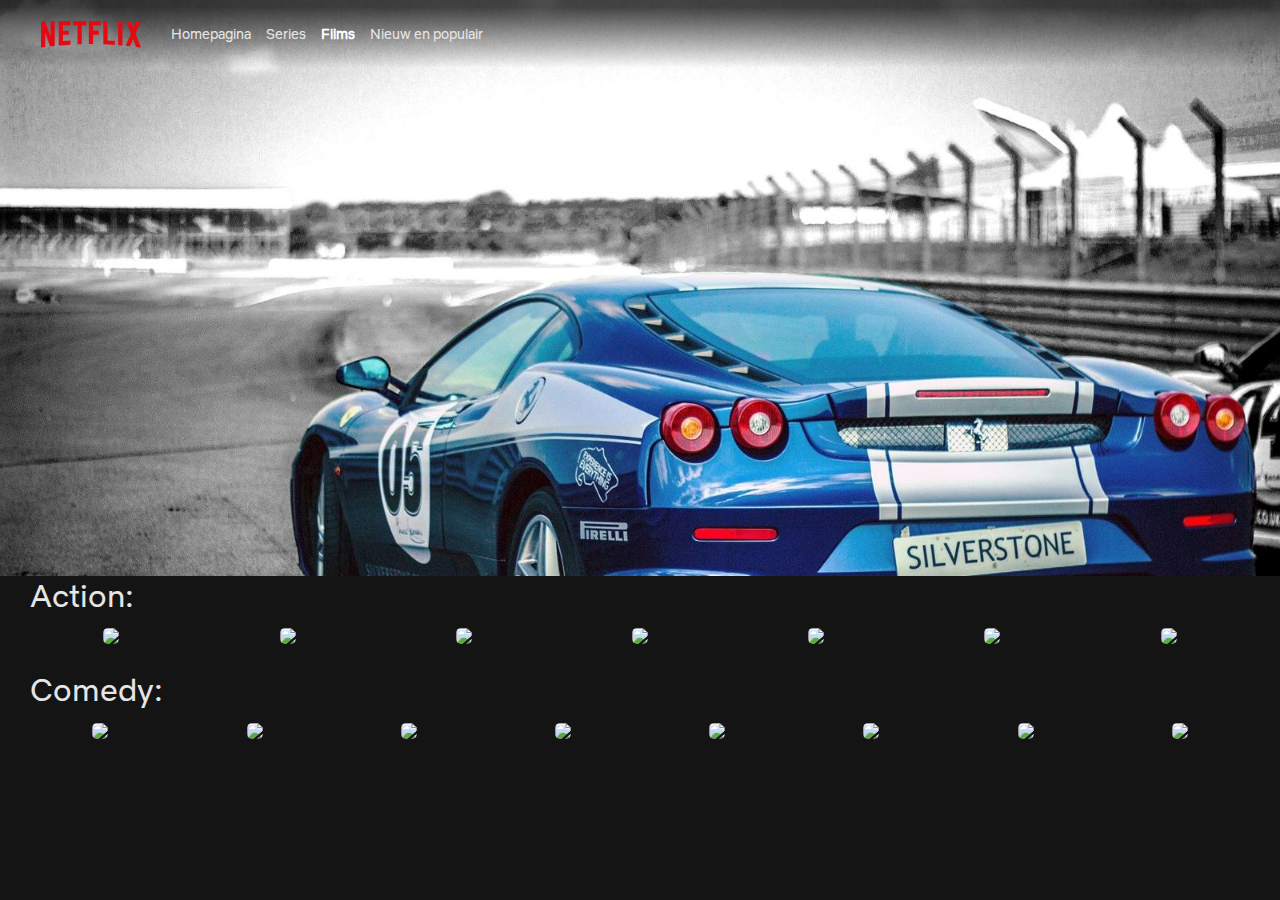
==== Films/index.html @ 666a73a2 "finished 60% the film page" ====
<!DOCTYPE html>
<html lang="en">

<head>
  <meta charset="UTF-8">
  <meta name="viewport" content="width=device-width, initial-scale=1.0">
  <title>Nepflix(jorannap.nl)</title>
  <link rel="stylesheet" href="../css/style.css">
  <link href="https://cdn.jsdelivr.net/npm/bootstrap@5.3.3/dist/css/bootstrap.min.css" rel="stylesheet"
    integrity="sha384-QWTKZyjpPEjISv5WaRU9OFeRpok6YctnYmDr5pNlyT2bRjXh0JMhjY6hW+ALEwIH" crossorigin="anonymous">
  <link rel="icon" href="https://assets.nflxext.com/us/ffe/siteui/common/icons/nficon2023.ico">
</head>
<script src="https://cdn.jsdelivr.net/npm/bootstrap@5.3.3/dist/js/bootstrap.bundle.min.js"
  integrity="sha384-YvpcrYf0tY3lHB60NNkmXc5s9fDVZLESaAA55NDzOxhy9GkcIdslK1eN7N6jIeHz" crossorigin="anonymous"></script>

<body>
  <header>
    <nav id="myTopnav" class="TopNav">
      <a class="NavBarItem" href="../"><img src="../img/Netflix_logo.svg" alt="Nepflix"></a>
      <div class="HeaderItems"></div>
      <a class="NavBarItem" href="../">Homepagina</a>
      <a class="NavBarItem" href="../Series/">Series</a>
      <a class="NavBarItem active" href="../Films/">Films</a>
      <a class="NavBarItem" href="/Nieuw&Polulair/">Nieuw en populair</a>
      </div>
    </nav>
    <!-- Dropdown  -->
    <div class="dropdown">
      <a class="NavBarItem logo" href="../"><img src="../img/Netflix_logo.svg" alt="Nepflix"></a>
      <a class="btn-secondary dropdown-toggle" href="#" role="button" data-bs-toggle="dropdown" aria-expanded="false">
        bladeren
      </a>
      <ul class="dropdown-menu">
        <li><a href="../" class="dropdown-item">Homepagina</a></li>
        <li><a href="/Series/" class="dropdown-item">Series</a></li>
        <li><a href="/Films/" class="dropdown-item active">Films</a></li>
        <li><a href="/Nieuw&Polulair/" class="dropdown-item">Nieuw en populair</a></li>
      </ul>
    </div>
  </header>
  <main class="main">





    <h2>Action:</h2>
    <div class="scroll-container">
      <!-- Button trigger modal -->
      <button type="button" class=" btn-primary" data-bs-toggle="modal" data-bs-target="#exampleModal">
        <img
          src="https://occ-0-768-769.1.nflxso.net/dnm/api/v6/Qs00mKCpRvrkl3HZAN5KwEL1kpE/AAAABYpiKo6_JOt4mINcRm7vpmc5jktNg6ARktgq68aA-cyM1zBENWGd8Sk_-zHQfabSRmz5IH66bFxEuLhaM5NpjyMhp_MOQwfG_gA.webp?r=da6">
      </button>

      <!-- Modal -->
      <div class="modal fade" id="exampleModal" tabindex="-1" aria-labelledby="exampleModalLabel" aria-hidden="true">
        <div class="modal-dialog">
          <div class="modal-content">
            <div class="modal-header">
              <h5 class="modal-title" id="exampleModalLabel">Modal title</h5>
              <button type="button" class="btn-close" data-bs-dismiss="modal" aria-label="Close"></button>
            </div>
            <div class="modal-body">
              ...
            </div>
            <div class="modal-footer">

            </div>
          </div>
        </div>
      </div>
      <!-- Button trigger modal -->
      <button type="button" class=" btn-primary" data-bs-toggle="modal" data-bs-target="#exampleModal">
        <img
          src="https://occ-0-768-769.1.nflxso.net/dnm/api/v6/Qs00mKCpRvrkl3HZAN5KwEL1kpE/AAAABRcBoW_R459Tu5qK19yIlj3YA8kG9Qb9uPTh1iM_Jn3glOTuwduqeWVc2lQOFFOUl-NRavdba5h913u2cZ92Dgf_iKIoXhNeZug.webp?r=b68">
      </button>

      <!-- Modal -->
      <div class="modal fade" id="exampleModal" tabindex="-1" aria-labelledby="exampleModalLabel" aria-hidden="true">
        <div class="modal-dialog">
          <div class="modal-content">
            <div class="modal-header">
              <h5 class="modal-title" id="exampleModalLabel">Modal title</h5>
              <button type="button" class="btn-close" data-bs-dismiss="modal" aria-label="Close"></button>
            </div>
            <div class="modal-body">
              ...
            </div>
            <div class="modal-footer">

            </div>
          </div>
        </div>
      </div>


      <!-- Button trigger modal -->
      <button type="button" class=" btn-primary" data-bs-toggle="modal" data-bs-target="#exampleModal">
        <img
          src="https://occ-0-768-769.1.nflxso.net/dnm/api/v6/Qs00mKCpRvrkl3HZAN5KwEL1kpE/AAAABXi6WYrNzE8p-snZHbyxyAv3SAlOIlc0jbM-EtlS8DoOMk3F4j4JNox9AxLDesxFNm9g5ms9zQKk5uc_6uQqnheQXAo-1acj5VnCq4NXzUYHsQ5GyY_bPOEeKG46uJT4Wo17.jpg?r=37f">
      </button>

      <!-- Modal -->
      <div class="modal fade" id="exampleModal" tabindex="-1" aria-labelledby="exampleModalLabel" aria-hidden="true">
        <div class="modal-dialog">
          <div class="modal-content">
            <div class="modal-header">
              <h5 class="modal-title" id="exampleModalLabel">Modal title</h5>
              <button type="button" class="btn-close" data-bs-dismiss="modal" aria-label="Close"></button>
            </div>
            <div class="modal-body">
              ...
            </div>
            <div class="modal-footer">

            </div>
          </div>
        </div>
      </div>
      <!-- Button trigger modal -->
      <button type="button" class=" btn-primary" data-bs-toggle="modal" data-bs-target="#exampleModal">
        <img
          src="https://occ-0-768-769.1.nflxso.net/dnm/api/v6/Qs00mKCpRvrkl3HZAN5KwEL1kpE/AAAABVCSl3SfFwxWk9Kyyv3MH2MusXFmtEYpWiK_uEIue4JmlPKQMG8DIzcYdYDKnQxDf_CZYQp8kgf6F1JafOEu4HP7dpRdbMKHGMU.webp?r=88a">
      </button>

      <!-- Modal -->
      <div class="modal fade" id="exampleModal" tabindex="-1" aria-labelledby="exampleModalLabel" aria-hidden="true">
        <div class="modal-dialog">
          <div class="modal-content">
            <div class="modal-header">
              <h5 class="modal-title" id="exampleModalLabel">Modal title</h5>
              <button type="button" class="btn-close" data-bs-dismiss="modal" aria-label="Close"></button>
            </div>
            <div class="modal-body">
              ...
            </div>
            <div class="modal-footer">

            </div>
          </div>
        </div>
      </div>

      <!-- Button trigger modal -->
      <button type="button" class=" btn-primary" data-bs-toggle="modal" data-bs-target="#exampleModal">
        <img
          src="https://occ-0-768-769.1.nflxso.net/dnm/api/v6/Qs00mKCpRvrkl3HZAN5KwEL1kpE/AAAABU4hbi5fT1_ZdWWDoR_tLHs-KI3TsRCvahDaJ6Apw9TirXqLiE6KekhxBQ2U5mbhJebsrUbp4gGFRDUhIz1E9VxA0fnon0m6SMI.webp?r=5a8">
      </button>

      <!-- Modal -->
      <div class="modal fade" id="exampleModal" tabindex="-1" aria-labelledby="exampleModalLabel" aria-hidden="true">
        <div class="modal-dialog">
          <div class="modal-content">
            <div class="modal-header">
              <h5 class="modal-title" id="exampleModalLabel">Modal title</h5>
              <button type="button" class="btn-close" data-bs-dismiss="modal" aria-label="Close"></button>
            </div>
            <div class="modal-body">
              ...
            </div>
            <div class="modal-footer">

            </div>
          </div>
        </div>
      </div>
      <!-- Button trigger modal -->
      <button type="button" class=" btn-primary" data-bs-toggle="modal" data-bs-target="#exampleModal">
        <img
          src="https://occ-0-768-769.1.nflxso.net/dnm/api/v6/Qs00mKCpRvrkl3HZAN5KwEL1kpE/AAAABfioQV0W7D7_puZYiMVfZpyKSOAgk13Bel_G5mKWZfwtukhViWqQSqx41YcNuVGAkuFcRDDndAbTDAWth4OmLF0N5V0hcUktIds.webp?r=b30">
      </button>

      <!-- Modal -->
      <div class="modal fade" id="exampleModal" tabindex="-1" aria-labelledby="exampleModalLabel" aria-hidden="true">
        <div class="modal-dialog">
          <div class="modal-content">
            <div class="modal-header">
              <h5 class="modal-title" id="exampleModalLabel">Modal title</h5>
              <button type="button" class="btn-close" data-bs-dismiss="modal" aria-label="Close"></button>
            </div>
            <div class="modal-body">
              ...
            </div>
            <div class="modal-footer">

            </div>
          </div>
        </div>
      </div>

      <!-- Button trigger modal -->
      <button type="button" class=" btn-primary" data-bs-toggle="modal" data-bs-target="#exampleModal">
        <img
          src="https://occ-0-768-769.1.nflxso.net/dnm/api/v6/Qs00mKCpRvrkl3HZAN5KwEL1kpE/AAAABcpqeKCOVVrbCtPAMAqCDY4_e2EQj8E7_pKKgVPdY_Iw572u2FKGPfMN2xKi7mNlj_2H3tXgK4Dsl5QfceW_3EsOjTn_A9nqF7Y.webp?r=c8f">
      </button>

      <!-- Modal -->
      <div class="modal fade" id="exampleModal" tabindex="-1" aria-labelledby="exampleModalLabel" aria-hidden="true">
        <div class="modal-dialog">
          <div class="modal-content">
            <div class="modal-header">
              <h5 class="modal-title" id="exampleModalLabel">Modal title</h5>
              <button type="button" class="btn-close" data-bs-dismiss="modal" aria-label="Close"></button>
            </div>
            <div class="modal-body">
              ...
            </div>
            <div class="modal-footer">

            </div>
          </div>
        </div>
      </div>







    </div>
    <br>
    <h2>Comedy:</h2>
    <div class="scroll-container">
      <!-- Button trigger modal -->
      <button type="button" class=" btn-primary" data-bs-toggle="modal" data-bs-target="#exampleModal">
        <img
          src="https://occ-0-768-769.1.nflxso.net/dnm/api/v6/Qs00mKCpRvrkl3HZAN5KwEL1kpE/AAAABVbqhlJA3qYOx2i3Ut9W4-72-rZ96JC82-ZvdpunAvnWCPTxQewFpepJhX9M4yKnPE9Go0vCU_fzccEbX-SNWc-07CjRum54K3E.webp?r=f8b">
      </button>

      <!-- Modal -->
      <div class="modal fade" id="exampleModal" tabindex="-1" aria-labelledby="exampleModalLabel" aria-hidden="true">
        <div class="modal-dialog">
          <div class="modal-content">
            <div class="modal-header">
              <h5 class="modal-title" id="exampleModalLabel">Modal title</h5>
              <button type="button" class="btn-close" data-bs-dismiss="modal" aria-label="Close"></button>
            </div>
            <div class="modal-body">
              ...
            </div>
            <div class="modal-footer">

            </div>
          </div>
        </div>
      </div>
      </a>
      <!-- Button trigger modal -->
      <button type="button" class=" btn-primary" data-bs-toggle="modal" data-bs-target="#exampleModal">
        <img
          src="https://occ-0-768-769.1.nflxso.net/dnm/api/v6/Qs00mKCpRvrkl3HZAN5KwEL1kpE/AAAABRojsPgp1hL1EGhkleDC_nF6AdUrNQzP7ZOUGmhL1yOsHjw99i_-JcsF7QWKiwyVWsNzV9MU1ucG1GTPjqEQhlFEedan9yznhxg.webp?r=d00">
      </button>

      <!-- Modal -->
      <div class="modal fade" id="exampleModal" tabindex="-1" aria-labelledby="exampleModalLabel" aria-hidden="true">
        <div class="modal-dialog">
          <div class="modal-content">
            <div class="modal-header">
              <h5 class="modal-title" id="exampleModalLabel">Modal title</h5>
              <button type="button" class="btn-close" data-bs-dismiss="modal" aria-label="Close"></button>
            </div>
            <div class="modal-body">
              ...
            </div>
            <div class="modal-footer">

            </div>
          </div>
        </div>
      </div>

      <!-- Button trigger modal -->
      <button type="button" class=" btn-primary" data-bs-toggle="modal" data-bs-target="#exampleModal">
        <img
          src="https://occ-0-768-769.1.nflxso.net/dnm/api/v6/Qs00mKCpRvrkl3HZAN5KwEL1kpE/AAAABXvJqe-sDihsGgyQcBBqu2rYt_62ZOGlKZ8eEXloBFLTUBOZBI2csxQdBPWhdKSZCYXFyVOUrFmBrddpAqsP0-XEgqH4gUwhmGg.webp?r=612">
      </button>

      <!-- Modal -->
      <div class="modal fade" id="exampleModal" tabindex="-1" aria-labelledby="exampleModalLabel" aria-hidden="true">
        <div class="modal-dialog">
          <div class="modal-content">
            <div class="modal-header">
              <h5 class="modal-title" id="exampleModalLabel">Modal title</h5>
              <button type="button" class="btn-close" data-bs-dismiss="modal" aria-label="Close"></button>
            </div>
            <div class="modal-body">
              ...
            </div>
            <div class="modal-footer">

            </div>
          </div>
        </div>
      </div>

      <!-- Button trigger modal -->
      <button type="button" class=" btn-primary" data-bs-toggle="modal" data-bs-target="#exampleModal">
        <img
          src="https://occ-0-768-769.1.nflxso.net/dnm/api/v6/Qs00mKCpRvrkl3HZAN5KwEL1kpE/AAAABW6ps9cK8ZOrdwATNQ-jY58M0lnTekMJ7P-Lm_NJq5nYEoeqq5hsurLJwLzriKo0QoAQ85DyJODLox-ZFulwHnQBlyfbw7fjwcA.webp?r=d8b">
      </button>

      <!-- Modal -->
      <div class="modal fade" id="exampleModal" tabindex="-1" aria-labelledby="exampleModalLabel" aria-hidden="true">
        <div class="modal-dialog">
          <div class="modal-content">
            <div class="modal-header">
              <h5 class="modal-title" id="exampleModalLabel">Modal title</h5>
              <button type="button" class="btn-close" data-bs-dismiss="modal" aria-label="Close"></button>
            </div>
            <div class="modal-body">
              ...
            </div>
            <div class="modal-footer">

            </div>
          </div>
        </div>
      </div>

      <!-- Button trigger modal -->
      <button type="button" class=" btn-primary" data-bs-toggle="modal" data-bs-target="#exampleModal">
        <img
          src="https://occ-0-768-769.1.nflxso.net/dnm/api/v6/Qs00mKCpRvrkl3HZAN5KwEL1kpE/AAAABV46f0DUxFkJqCAKksMQxpXKb7rptuna-BRI5Qi4ci86y-nBWf31vnPYjVcELcfasfB_W7mf1nwaHFkIVJPKO1iSFV0eky3Ov4w.webp?r=4db">
      </button>

      <!-- Modal -->
      <div class="modal fade" id="exampleModal" tabindex="-1" aria-labelledby="exampleModalLabel" aria-hidden="true">
        <div class="modal-dialog">
          <div class="modal-content">
            <div class="modal-header">
              <h5 class="modal-title" id="exampleModalLabel">Modal title</h5>
              <button type="button" class="btn-close" data-bs-dismiss="modal" aria-label="Close"></button>
            </div>
            <div class="modal-body">
              ...
            </div>
            <div class="modal-footer">

            </div>
          </div>
        </div>
      </div>



      <!-- Button trigger modal -->
      <button type="button" class=" btn-primary" data-bs-toggle="modal" data-bs-target="#exampleModal">
        <img
          src="https://occ-0-768-769.1.nflxso.net/dnm/api/v6/Qs00mKCpRvrkl3HZAN5KwEL1kpE/AAAABd0OwJ_TYg8d6qm9GdmDkKT_yMAfbRmz4SQEeZ-5ux1NHNgabjURudbmkPh4lkgsFntGfCTOTTbMAxz6KRRP-Bf_s0pjYzJtEgU.webp?r=199">
      </button>

      <!-- Modal -->
      <div class="modal fade" id="exampleModal" tabindex="-1" aria-labelledby="exampleModalLabel" aria-hidden="true">
        <div class="modal-dialog">
          <div class="modal-content">
            <div class="modal-header">
              <h5 class="modal-title" id="exampleModalLabel">Modal title</h5>
              <button type="button" class="btn-close" data-bs-dismiss="modal" aria-label="Close"></button>
            </div>
            <div class="modal-body">
              ...
            </div>
            <div class="modal-footer">

            </div>
          </div>
        </div>
      </div>


      <!-- Button trigger modal -->
      <button type="button" class=" btn-primary" data-bs-toggle="modal" data-bs-target="#exampleModal">
        <img
          src="https://occ-0-768-769.1.nflxso.net/dnm/api/v6/Qs00mKCpRvrkl3HZAN5KwEL1kpE/AAAABVu8J7GKbzaHiKhuo8unfDs5l9SqhqxonCsVSpnuKsb88Q3HjqfxSJOUmzX7xMIgCPr1SBXGllg6pMid7tyGXbgmjB-yhjY7l4A.webp?r=1d9">
      </button>

      <!-- Modal -->
      <div class="modal fade" id="exampleModal" tabindex="-1" aria-labelledby="exampleModalLabel" aria-hidden="true">
        <div class="modal-dialog">
          <div class="modal-content">
            <div class="modal-header">
              <h5 class="modal-title" id="exampleModalLabel">Modal title</h5>
              <button type="button" class="btn-close" data-bs-dismiss="modal" aria-label="Close"></button>
            </div>
            <div class="modal-body">
              ...
            </div>
            <div class="modal-footer">

            </div>
          </div>
        </div>
      </div>
      <!-- Button trigger modal -->
      <button type="button" class=" btn-primary" data-bs-toggle="modal" data-bs-target="#exampleModal">
        <img
          src="https://occ-0-768-769.1.nflxso.net/dnm/api/v6/Qs00mKCpRvrkl3HZAN5KwEL1kpE/AAAABQR435lpFPQHxTPQAZGMiOBQm_eizqoIqMMjwkWj56KOOAdM0B0dk75MrDtLaE2KHswAwJ5lBuKLE8T6HxcJywsCT3flsbPDc-g.webp?r=2e5">
      </button>

      <!-- Modal -->
      <div class="modal fade" id="exampleModal" tabindex="-1" aria-labelledby="exampleModalLabel" aria-hidden="true">
        <div class="modal-dialog">
          <div class="modal-content">
            <div class="modal-header">
              <h5 class="modal-title" id="exampleModalLabel">Modal title</h5>
              <button type="button" class="btn-close" data-bs-dismiss="modal" aria-label="Close"></button>
            </div>
            <div class="modal-body">
              ...
            </div>

          </div>
        </div>
      </div>
    </div>


    </div>




    

  </main>
</body>

</html>
---- css/style.css ----
@font-face {
    font-family: 'Netflix-sans';
    src: url('/fonts/NetflixSans-Regular.otf')
}

html body {
    font-family: "Netflix-sans";
    background-color: #141414;
    color: #e5e5e5;
}

.icon {
    display: none;
}

#player {
    width: 100%;
}


body header {
    font-size: 14px;
    background-image: url(/img/20210618_114823761_iOS.jpg);
    /* height: 864px; */
    height: 45vw;
    background-size: cover;
}

header nav, .dropdown {
    background-image: linear-gradient(180deg, rgba(0, 0, 0, .7) 10%, transparent);
    align-items: center;
    padding: 0 3.192%;
    height: 68px;
    
}

nav a {
    color: #e5e5e5;
    font-size: 14px;
    text-decoration: none;
    
}

nav .active , .dropdown .active {
    color: #ffffff;
    font-weight: bold;
}
nav {
    display: flex;  
    gap: 15px;  
    /* background-color: black;   */
    padding: 0 35px;
    display: flex;
    overflow-x: auto;
}

h2{
    margin: 2.34%; /* 45px on full hd like it was before */
}
div.scroll-container {
    /* background-color: #333; */
    padding:  0 1.82%; /* 35px on full hd like it was before */
    display: flex;
    /* width: 100%; */
    overflow-x: auto; 
}

div.scroll-container button {
    padding: calc(0.52% -3px); /*10px */
    max-width: 100%;
    width: 230.125px;
    margin: 0 3px;
}

div.scroll-container img {
    border-radius: 5px;
    width: 230.125px;
}

/* NAVIGATION MENU STYLING */
nav {
    display: flex;
    gap: 15px;
}

a {
    text-decoration: none;
    color: white;
}

.dropdown{
    position: relative;
    display: none;
}
.dropdown a{
    color: #ffffff;
    text-decoration: none;
    font-family: "Netflix-sans";
    font-size: 8.76px;
}
.dropdown .dropdown-item{
    color: #b3b3b3;

}
ul.dropdown-menu{
    background-color: #000000e6;
    padding: 5px;
    font-size: 13px;
}

.dropdown  .NavBarItem {
    padding: 10px 15px;
    display: inline-block;
    left: 0;
    padding: 10px; 
    border-radius: 5px;
    min-width: 140px;
    margin-top: 5px;  
}

button{
    padding: 0;
    background-color: rgba(0, 0, 0, 0);
    border: none;
}

@media screen and (max-width: 786px){
    .TopNav{
        display: none;
    }
    .dropdown{
        display: block;
    }
}
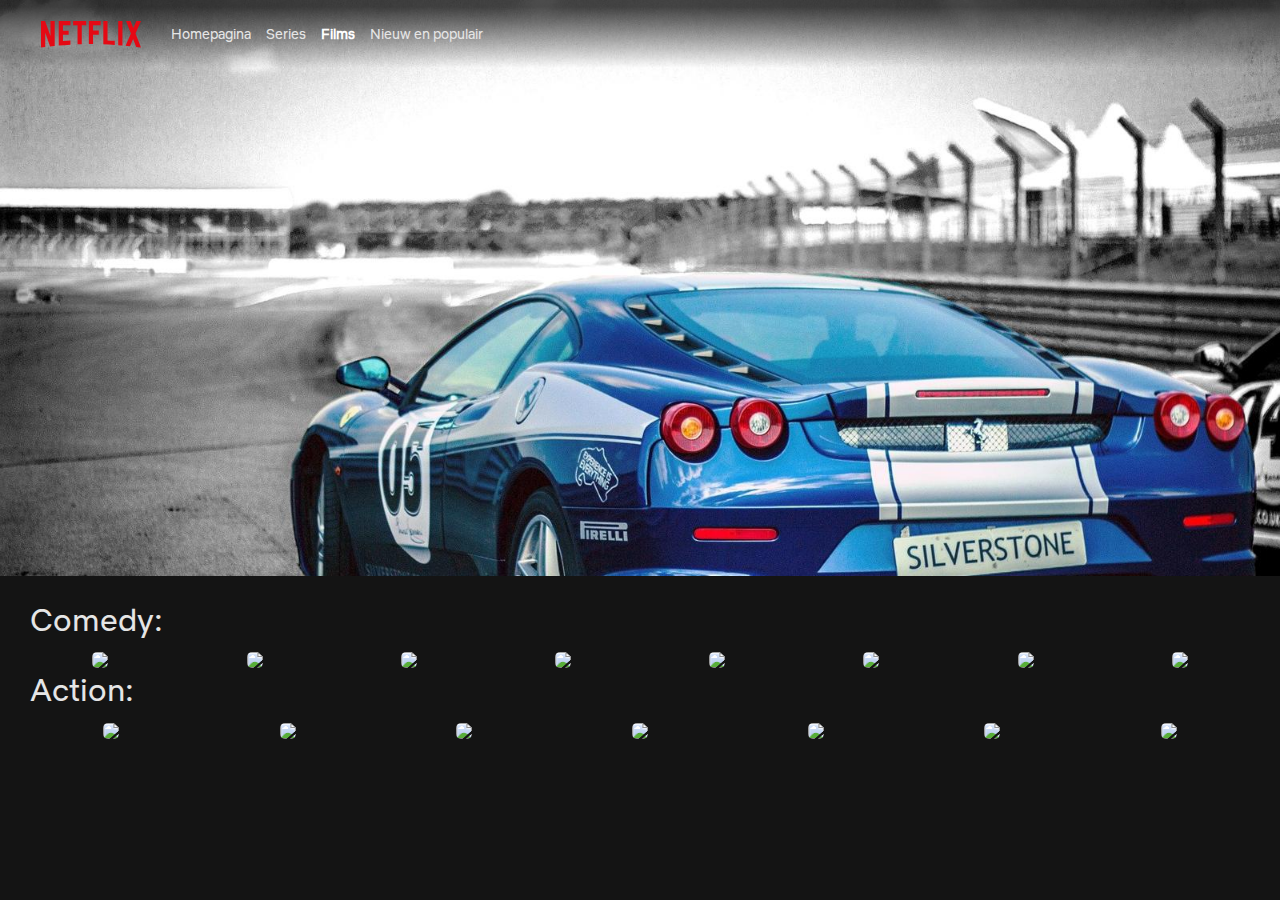
==== commit 4f20e095: "modals and changes" ====
--- a/Films/index.html
+++ b/Films/index.html
@@ -1,5 +1,5 @@
 <!DOCTYPE html>
-<html lang="en">
+<html lang="nl">
 
 <head>
   <meta charset="UTF-8">
@@ -44,386 +44,284 @@
 
 
 
-    <h2>Action:</h2>
-    <div class="scroll-container">
-      <!-- Button trigger modal -->
-      <button type="button" class=" btn-primary" data-bs-toggle="modal" data-bs-target="#exampleModal">
-        <img
-          src="https://occ-0-768-769.1.nflxso.net/dnm/api/v6/Qs00mKCpRvrkl3HZAN5KwEL1kpE/AAAABYpiKo6_JOt4mINcRm7vpmc5jktNg6ARktgq68aA-cyM1zBENWGd8Sk_-zHQfabSRmz5IH66bFxEuLhaM5NpjyMhp_MOQwfG_gA.webp?r=da6">
-      </button>
-
-      <!-- Modal -->
-      <div class="modal fade" id="exampleModal" tabindex="-1" aria-labelledby="exampleModalLabel" aria-hidden="true">
-        <div class="modal-dialog">
-          <div class="modal-content">
-            <div class="modal-header">
-              <h5 class="modal-title" id="exampleModalLabel">Modal title</h5>
-              <button type="button" class="btn-close" data-bs-dismiss="modal" aria-label="Close"></button>
-            </div>
-            <div class="modal-body">
-              ...
-            </div>
-            <div class="modal-footer">
-
-            </div>
-          </div>
-        </div>
-      </div>
-      <!-- Button trigger modal -->
-      <button type="button" class=" btn-primary" data-bs-toggle="modal" data-bs-target="#exampleModal">
-        <img
-          src="https://occ-0-768-769.1.nflxso.net/dnm/api/v6/Qs00mKCpRvrkl3HZAN5KwEL1kpE/AAAABRcBoW_R459Tu5qK19yIlj3YA8kG9Qb9uPTh1iM_Jn3glOTuwduqeWVc2lQOFFOUl-NRavdba5h913u2cZ92Dgf_iKIoXhNeZug.webp?r=b68">
-      </button>
-
-      <!-- Modal -->
-      <div class="modal fade" id="exampleModal" tabindex="-1" aria-labelledby="exampleModalLabel" aria-hidden="true">
-        <div class="modal-dialog">
-          <div class="modal-content">
-            <div class="modal-header">
-              <h5 class="modal-title" id="exampleModalLabel">Modal title</h5>
-              <button type="button" class="btn-close" data-bs-dismiss="modal" aria-label="Close"></button>
-            </div>
-            <div class="modal-body">
-              ...
-            </div>
-            <div class="modal-footer">
-
-            </div>
-          </div>
-        </div>
-      </div>
-
-
-      <!-- Button trigger modal -->
-      <button type="button" class=" btn-primary" data-bs-toggle="modal" data-bs-target="#exampleModal">
-        <img
-          src="https://occ-0-768-769.1.nflxso.net/dnm/api/v6/Qs00mKCpRvrkl3HZAN5KwEL1kpE/AAAABXi6WYrNzE8p-snZHbyxyAv3SAlOIlc0jbM-EtlS8DoOMk3F4j4JNox9AxLDesxFNm9g5ms9zQKk5uc_6uQqnheQXAo-1acj5VnCq4NXzUYHsQ5GyY_bPOEeKG46uJT4Wo17.jpg?r=37f">
-      </button>
-
-      <!-- Modal -->
-      <div class="modal fade" id="exampleModal" tabindex="-1" aria-labelledby="exampleModalLabel" aria-hidden="true">
-        <div class="modal-dialog">
-          <div class="modal-content">
-            <div class="modal-header">
-              <h5 class="modal-title" id="exampleModalLabel">Modal title</h5>
-              <button type="button" class="btn-close" data-bs-dismiss="modal" aria-label="Close"></button>
-            </div>
-            <div class="modal-body">
-              ...
-            </div>
-            <div class="modal-footer">
-
-            </div>
-          </div>
-        </div>
-      </div>
-      <!-- Button trigger modal -->
-      <button type="button" class=" btn-primary" data-bs-toggle="modal" data-bs-target="#exampleModal">
-        <img
-          src="https://occ-0-768-769.1.nflxso.net/dnm/api/v6/Qs00mKCpRvrkl3HZAN5KwEL1kpE/AAAABVCSl3SfFwxWk9Kyyv3MH2MusXFmtEYpWiK_uEIue4JmlPKQMG8DIzcYdYDKnQxDf_CZYQp8kgf6F1JafOEu4HP7dpRdbMKHGMU.webp?r=88a">
-      </button>
-
-      <!-- Modal -->
-      <div class="modal fade" id="exampleModal" tabindex="-1" aria-labelledby="exampleModalLabel" aria-hidden="true">
-        <div class="modal-dialog">
-          <div class="modal-content">
-            <div class="modal-header">
-              <h5 class="modal-title" id="exampleModalLabel">Modal title</h5>
-              <button type="button" class="btn-close" data-bs-dismiss="modal" aria-label="Close"></button>
-            </div>
-            <div class="modal-body">
-              ...
-            </div>
-            <div class="modal-footer">
-
-            </div>
-          </div>
-        </div>
-      </div>
-
-      <!-- Button trigger modal -->
-      <button type="button" class=" btn-primary" data-bs-toggle="modal" data-bs-target="#exampleModal">
-        <img
-          src="https://occ-0-768-769.1.nflxso.net/dnm/api/v6/Qs00mKCpRvrkl3HZAN5KwEL1kpE/AAAABU4hbi5fT1_ZdWWDoR_tLHs-KI3TsRCvahDaJ6Apw9TirXqLiE6KekhxBQ2U5mbhJebsrUbp4gGFRDUhIz1E9VxA0fnon0m6SMI.webp?r=5a8">
-      </button>
-
-      <!-- Modal -->
-      <div class="modal fade" id="exampleModal" tabindex="-1" aria-labelledby="exampleModalLabel" aria-hidden="true">
-        <div class="modal-dialog">
-          <div class="modal-content">
-            <div class="modal-header">
-              <h5 class="modal-title" id="exampleModalLabel">Modal title</h5>
-              <button type="button" class="btn-close" data-bs-dismiss="modal" aria-label="Close"></button>
-            </div>
-            <div class="modal-body">
-              ...
-            </div>
-            <div class="modal-footer">
-
-            </div>
-          </div>
-        </div>
-      </div>
-      <!-- Button trigger modal -->
-      <button type="button" class=" btn-primary" data-bs-toggle="modal" data-bs-target="#exampleModal">
-        <img
-          src="https://occ-0-768-769.1.nflxso.net/dnm/api/v6/Qs00mKCpRvrkl3HZAN5KwEL1kpE/AAAABfioQV0W7D7_puZYiMVfZpyKSOAgk13Bel_G5mKWZfwtukhViWqQSqx41YcNuVGAkuFcRDDndAbTDAWth4OmLF0N5V0hcUktIds.webp?r=b30">
-      </button>
-
-      <!-- Modal -->
-      <div class="modal fade" id="exampleModal" tabindex="-1" aria-labelledby="exampleModalLabel" aria-hidden="true">
-        <div class="modal-dialog">
-          <div class="modal-content">
-            <div class="modal-header">
-              <h5 class="modal-title" id="exampleModalLabel">Modal title</h5>
-              <button type="button" class="btn-close" data-bs-dismiss="modal" aria-label="Close"></button>
-            </div>
-            <div class="modal-body">
-              ...
-            </div>
-            <div class="modal-footer">
-
-            </div>
-          </div>
-        </div>
-      </div>
-
-      <!-- Button trigger modal -->
-      <button type="button" class=" btn-primary" data-bs-toggle="modal" data-bs-target="#exampleModal">
-        <img
-          src="https://occ-0-768-769.1.nflxso.net/dnm/api/v6/Qs00mKCpRvrkl3HZAN5KwEL1kpE/AAAABcpqeKCOVVrbCtPAMAqCDY4_e2EQj8E7_pKKgVPdY_Iw572u2FKGPfMN2xKi7mNlj_2H3tXgK4Dsl5QfceW_3EsOjTn_A9nqF7Y.webp?r=c8f">
-      </button>
-
-      <!-- Modal -->
-      <div class="modal fade" id="exampleModal" tabindex="-1" aria-labelledby="exampleModalLabel" aria-hidden="true">
-        <div class="modal-dialog">
-          <div class="modal-content">
-            <div class="modal-header">
-              <h5 class="modal-title" id="exampleModalLabel">Modal title</h5>
-              <button type="button" class="btn-close" data-bs-dismiss="modal" aria-label="Close"></button>
-            </div>
-            <div class="modal-body">
-              ...
-            </div>
-            <div class="modal-footer">
-
-            </div>
-          </div>
-        </div>
-      </div>
-
-
-
-
-
-
-
-    </div>
+
     <br>
     <h2>Comedy:</h2>
     <div class="scroll-container">
       <!-- Button trigger modal -->
-      <button type="button" class=" btn-primary" data-bs-toggle="modal" data-bs-target="#exampleModal">
+      <button type="button" class=" btn-primary" data-bs-toggle="modal" data-bs-target="#verschrikkelijke-ikke-3">
         <img
           src="https://occ-0-768-769.1.nflxso.net/dnm/api/v6/Qs00mKCpRvrkl3HZAN5KwEL1kpE/AAAABVbqhlJA3qYOx2i3Ut9W4-72-rZ96JC82-ZvdpunAvnWCPTxQewFpepJhX9M4yKnPE9Go0vCU_fzccEbX-SNWc-07CjRum54K3E.webp?r=f8b">
       </button>
-
-      <!-- Modal -->
-      <div class="modal fade" id="exampleModal" tabindex="-1" aria-labelledby="exampleModalLabel" aria-hidden="true">
-        <div class="modal-dialog">
-          <div class="modal-content">
-            <div class="modal-header">
-              <h5 class="modal-title" id="exampleModalLabel">Modal title</h5>
-              <button type="button" class="btn-close" data-bs-dismiss="modal" aria-label="Close"></button>
-            </div>
-            <div class="modal-body">
-              ...
-            </div>
-            <div class="modal-footer">
-
-            </div>
-          </div>
-        </div>
-      </div>
-      </a>
-      <!-- Button trigger modal -->
-      <button type="button" class=" btn-primary" data-bs-toggle="modal" data-bs-target="#exampleModal">
+      <!-- Button trigger modal -->
+      <button type="button" class=" btn-primary" data-bs-toggle="modal" data-bs-target="#BeeMovie">
         <img
           src="https://occ-0-768-769.1.nflxso.net/dnm/api/v6/Qs00mKCpRvrkl3HZAN5KwEL1kpE/AAAABRojsPgp1hL1EGhkleDC_nF6AdUrNQzP7ZOUGmhL1yOsHjw99i_-JcsF7QWKiwyVWsNzV9MU1ucG1GTPjqEQhlFEedan9yznhxg.webp?r=d00">
       </button>
 
       <!-- Modal -->
-      <div class="modal fade" id="exampleModal" tabindex="-1" aria-labelledby="exampleModalLabel" aria-hidden="true">
-        <div class="modal-dialog">
-          <div class="modal-content">
-            <div class="modal-header">
-              <h5 class="modal-title" id="exampleModalLabel">Modal title</h5>
-              <button type="button" class="btn-close" data-bs-dismiss="modal" aria-label="Close"></button>
-            </div>
-            <div class="modal-body">
-              ...
-            </div>
-            <div class="modal-footer">
-
-            </div>
-          </div>
-        </div>
-      </div>
-
-      <!-- Button trigger modal -->
-      <button type="button" class=" btn-primary" data-bs-toggle="modal" data-bs-target="#exampleModal">
+      <!-- Button trigger modal -->
+      <button type="button" class=" btn-primary" data-bs-toggle="modal" data-bs-target="#Scary-Movie">
         <img
           src="https://occ-0-768-769.1.nflxso.net/dnm/api/v6/Qs00mKCpRvrkl3HZAN5KwEL1kpE/AAAABXvJqe-sDihsGgyQcBBqu2rYt_62ZOGlKZ8eEXloBFLTUBOZBI2csxQdBPWhdKSZCYXFyVOUrFmBrddpAqsP0-XEgqH4gUwhmGg.webp?r=612">
       </button>
 
       <!-- Modal -->
-      <div class="modal fade" id="exampleModal" tabindex="-1" aria-labelledby="exampleModalLabel" aria-hidden="true">
-        <div class="modal-dialog">
-          <div class="modal-content">
-            <div class="modal-header">
-              <h5 class="modal-title" id="exampleModalLabel">Modal title</h5>
-              <button type="button" class="btn-close" data-bs-dismiss="modal" aria-label="Close"></button>
-            </div>
-            <div class="modal-body">
-              ...
-            </div>
-            <div class="modal-footer">
-
-            </div>
-          </div>
-        </div>
-      </div>
-
-      <!-- Button trigger modal -->
-      <button type="button" class=" btn-primary" data-bs-toggle="modal" data-bs-target="#exampleModal">
+
+
+      <!-- Button trigger modal -->
+      <button type="button" class=" btn-primary" data-bs-toggle="modal" data-bs-target="#Ted-2">
         <img
           src="https://occ-0-768-769.1.nflxso.net/dnm/api/v6/Qs00mKCpRvrkl3HZAN5KwEL1kpE/AAAABW6ps9cK8ZOrdwATNQ-jY58M0lnTekMJ7P-Lm_NJq5nYEoeqq5hsurLJwLzriKo0QoAQ85DyJODLox-ZFulwHnQBlyfbw7fjwcA.webp?r=d8b">
       </button>
 
       <!-- Modal -->
-      <div class="modal fade" id="exampleModal" tabindex="-1" aria-labelledby="exampleModalLabel" aria-hidden="true">
-        <div class="modal-dialog">
-          <div class="modal-content">
-            <div class="modal-header">
-              <h5 class="modal-title" id="exampleModalLabel">Modal title</h5>
-              <button type="button" class="btn-close" data-bs-dismiss="modal" aria-label="Close"></button>
-            </div>
-            <div class="modal-body">
-              ...
-            </div>
-            <div class="modal-footer">
-
-            </div>
-          </div>
-        </div>
-      </div>
-
-      <!-- Button trigger modal -->
-      <button type="button" class=" btn-primary" data-bs-toggle="modal" data-bs-target="#exampleModal">
+
+      <!-- Button trigger modal -->
+      <button type="button" class=" btn-primary" data-bs-toggle="modal" data-bs-target="#Grown-Ups">
         <img
           src="https://occ-0-768-769.1.nflxso.net/dnm/api/v6/Qs00mKCpRvrkl3HZAN5KwEL1kpE/AAAABV46f0DUxFkJqCAKksMQxpXKb7rptuna-BRI5Qi4ci86y-nBWf31vnPYjVcELcfasfB_W7mf1nwaHFkIVJPKO1iSFV0eky3Ov4w.webp?r=4db">
       </button>
 
       <!-- Modal -->
-      <div class="modal fade" id="exampleModal" tabindex="-1" aria-labelledby="exampleModalLabel" aria-hidden="true">
-        <div class="modal-dialog">
-          <div class="modal-content">
-            <div class="modal-header">
-              <h5 class="modal-title" id="exampleModalLabel">Modal title</h5>
-              <button type="button" class="btn-close" data-bs-dismiss="modal" aria-label="Close"></button>
-            </div>
-            <div class="modal-body">
-              ...
-            </div>
-            <div class="modal-footer">
-
-            </div>
-          </div>
-        </div>
-      </div>
-
-
-
-      <!-- Button trigger modal -->
-      <button type="button" class=" btn-primary" data-bs-toggle="modal" data-bs-target="#exampleModal">
+
+
+
+      <!-- Button trigger modal -->
+      <button type="button" class=" btn-primary" data-bs-toggle="modal" data-bs-target="#jumanji">
         <img
           src="https://occ-0-768-769.1.nflxso.net/dnm/api/v6/Qs00mKCpRvrkl3HZAN5KwEL1kpE/AAAABd0OwJ_TYg8d6qm9GdmDkKT_yMAfbRmz4SQEeZ-5ux1NHNgabjURudbmkPh4lkgsFntGfCTOTTbMAxz6KRRP-Bf_s0pjYzJtEgU.webp?r=199">
       </button>
 
       <!-- Modal -->
-      <div class="modal fade" id="exampleModal" tabindex="-1" aria-labelledby="exampleModalLabel" aria-hidden="true">
-        <div class="modal-dialog">
-          <div class="modal-content">
-            <div class="modal-header">
-              <h5 class="modal-title" id="exampleModalLabel">Modal title</h5>
-              <button type="button" class="btn-close" data-bs-dismiss="modal" aria-label="Close"></button>
-            </div>
-            <div class="modal-body">
-              ...
-            </div>
-            <div class="modal-footer">
-
-            </div>
-          </div>
-        </div>
-      </div>
-
-
-      <!-- Button trigger modal -->
-      <button type="button" class=" btn-primary" data-bs-toggle="modal" data-bs-target="#exampleModal">
+
+
+
+      <!-- Button trigger modal -->
+      <button type="button" class=" btn-primary" data-bs-toggle="modal" data-bs-target="#mrbean">
         <img
           src="https://occ-0-768-769.1.nflxso.net/dnm/api/v6/Qs00mKCpRvrkl3HZAN5KwEL1kpE/AAAABVu8J7GKbzaHiKhuo8unfDs5l9SqhqxonCsVSpnuKsb88Q3HjqfxSJOUmzX7xMIgCPr1SBXGllg6pMid7tyGXbgmjB-yhjY7l4A.webp?r=1d9">
       </button>
 
       <!-- Modal -->
-      <div class="modal fade" id="exampleModal" tabindex="-1" aria-labelledby="exampleModalLabel" aria-hidden="true">
-        <div class="modal-dialog">
-          <div class="modal-content">
-            <div class="modal-header">
-              <h5 class="modal-title" id="exampleModalLabel">Modal title</h5>
-              <button type="button" class="btn-close" data-bs-dismiss="modal" aria-label="Close"></button>
-            </div>
-            <div class="modal-body">
-              ...
-            </div>
-            <div class="modal-footer">
-
-            </div>
-          </div>
-        </div>
-      </div>
-      <!-- Button trigger modal -->
-      <button type="button" class=" btn-primary" data-bs-toggle="modal" data-bs-target="#exampleModal">
+
+      <!-- Button trigger modal -->
+      <button type="button" class=" btn-primary" data-bs-toggle="modal" data-bs-target="#ted">
         <img
           src="https://occ-0-768-769.1.nflxso.net/dnm/api/v6/Qs00mKCpRvrkl3HZAN5KwEL1kpE/AAAABQR435lpFPQHxTPQAZGMiOBQm_eizqoIqMMjwkWj56KOOAdM0B0dk75MrDtLaE2KHswAwJ5lBuKLE8T6HxcJywsCT3flsbPDc-g.webp?r=2e5">
       </button>
 
       <!-- Modal -->
-      <div class="modal fade" id="exampleModal" tabindex="-1" aria-labelledby="exampleModalLabel" aria-hidden="true">
-        <div class="modal-dialog">
-          <div class="modal-content">
-            <div class="modal-header">
-              <h5 class="modal-title" id="exampleModalLabel">Modal title</h5>
-              <button type="button" class="btn-close" data-bs-dismiss="modal" aria-label="Close"></button>
-            </div>
-            <div class="modal-body">
-              ...
-            </div>
-
-          </div>
-        </div>
-      </div>
-    </div>
-
-
-    </div>
-
-
-
-
-    
+    </div>
+
+
+    <h2>Action:</h2>
+    <div class="scroll-container">
+      <!-- Button trigger modal -->
+
+      <button type="button" class=" btn-primary" data-bs-toggle="modal" data-bs-target="#exampleModal">
+        <img
+          src="https://occ-0-768-769.1.nflxso.net/dnm/api/v6/Qs00mKCpRvrkl3HZAN5KwEL1kpE/AAAABYpiKo6_JOt4mINcRm7vpmc5jktNg6ARktgq68aA-cyM1zBENWGd8Sk_-zHQfabSRmz5IH66bFxEuLhaM5NpjyMhp_MOQwfG_gA.webp?r=da6">
+      </button>
+
+      <!-- Modal -->
+
+      <!-- Button trigger modal -->
+      <button type="button" class=" btn-primary" data-bs-toggle="modal" data-bs-target="#exampleModal">
+        <img
+          src="https://occ-0-768-769.1.nflxso.net/dnm/api/v6/Qs00mKCpRvrkl3HZAN5KwEL1kpE/AAAABRcBoW_R459Tu5qK19yIlj3YA8kG9Qb9uPTh1iM_Jn3glOTuwduqeWVc2lQOFFOUl-NRavdba5h913u2cZ92Dgf_iKIoXhNeZug.webp?r=b68">
+      </button>
+
+      <!-- Modal -->
+
+
+      <!-- Button trigger modal -->
+      <button type="button" class=" btn-primary" data-bs-toggle="modal" data-bs-target="#exampleModal">
+        <img
+          src="https://occ-0-768-769.1.nflxso.net/dnm/api/v6/Qs00mKCpRvrkl3HZAN5KwEL1kpE/AAAABXi6WYrNzE8p-snZHbyxyAv3SAlOIlc0jbM-EtlS8DoOMk3F4j4JNox9AxLDesxFNm9g5ms9zQKk5uc_6uQqnheQXAo-1acj5VnCq4NXzUYHsQ5GyY_bPOEeKG46uJT4Wo17.jpg?r=37f">
+      </button>
+
+      <!-- Modal -->
+
+      <!-- Button trigger modal -->
+      <button type="button" class=" btn-primary" data-bs-toggle="modal" data-bs-target="#exampleModal">
+        <img
+          src="https://occ-0-768-769.1.nflxso.net/dnm/api/v6/Qs00mKCpRvrkl3HZAN5KwEL1kpE/AAAABVCSl3SfFwxWk9Kyyv3MH2MusXFmtEYpWiK_uEIue4JmlPKQMG8DIzcYdYDKnQxDf_CZYQp8kgf6F1JafOEu4HP7dpRdbMKHGMU.webp?r=88a">
+      </button>
+
+      <!-- Modal -->
+
+
+      <!-- Button trigger modal -->
+      <button type="button" class=" btn-primary" data-bs-toggle="modal" data-bs-target="#exampleModal">
+        <img
+          src="https://occ-0-768-769.1.nflxso.net/dnm/api/v6/Qs00mKCpRvrkl3HZAN5KwEL1kpE/AAAABU4hbi5fT1_ZdWWDoR_tLHs-KI3TsRCvahDaJ6Apw9TirXqLiE6KekhxBQ2U5mbhJebsrUbp4gGFRDUhIz1E9VxA0fnon0m6SMI.webp?r=5a8">
+      </button>
+
+      <!-- Modal -->
+
+      <!-- Button trigger modal -->
+      <button type="button" class=" btn-primary" data-bs-toggle="modal" data-bs-target="#exampleModal">
+        <img
+          src="https://occ-0-768-769.1.nflxso.net/dnm/api/v6/Qs00mKCpRvrkl3HZAN5KwEL1kpE/AAAABfioQV0W7D7_puZYiMVfZpyKSOAgk13Bel_G5mKWZfwtukhViWqQSqx41YcNuVGAkuFcRDDndAbTDAWth4OmLF0N5V0hcUktIds.webp?r=b30">
+      </button>
+
+      <!-- Modal -->
+
+      <!-- Button trigger modal -->
+      <button type="button" class=" btn-primary" data-bs-toggle="modal" data-bs-target="#exampleModal">
+        <img
+          src="https://occ-0-768-769.1.nflxso.net/dnm/api/v6/Qs00mKCpRvrkl3HZAN5KwEL1kpE/AAAABcpqeKCOVVrbCtPAMAqCDY4_e2EQj8E7_pKKgVPdY_Iw572u2FKGPfMN2xKi7mNlj_2H3tXgK4Dsl5QfceW_3EsOjTn_A9nqF7Y.webp?r=c8f">
+      </button>
+
+      <!-- Modal -->
+
+
+
+
+
+
+
+
+    </div>
+
+
 
   </main>
+  <!-- Modal -->
+  <div class="modal fade" id="verschrikkelijke-ikke-3" tabindex="-1" aria-labelledby="exampleModalLabel"
+    aria-hidden="true">
+    <div class="modal-dialog-centered modal-dialog modal-lg">
+      <div class="modal-content movie">
+        <div class="modal-header">
+          <h5 class="modal-title" id="exampleModalLabel">verschrikkelijke ikke 3</h5>
+          <button type="button" class="btn-close dark" data-bs-dismiss="modal" aria-label="Close"></button>
+        </div>
+        <div class="modal-body">
+          <p></p>
+          <img href="../img/Action/bert!.jpg">
+          <br><br><br><br><br><br><br><br><br><br><br><br><br><br><br><br><br><br><br><br><br><br><br><br><br><br><br><br><br><br>
+        </div>
+        <div class="modal-footer"></div>
+      </div>
+    </div>
+  </div>
+  <!-- Modal -->
+  <div class="modal fade" id="BeeMovie" tabindex="-1" aria-labelledby="exampleModalLabel" aria-hidden="true">
+    <div class="modal-dialog-centered modal-dialog modal-lg">
+      <div class="modal-content movie">
+        <div class="modal-header">
+          <h5 class="modal-title" id="exampleModalLabel">Bee movie</h5>
+          <button type="button" class="btn-close dark" data-bs-dismiss="modal" aria-label="Close"></button>
+        </div>
+        <div class="modal-body">
+          <p></p>
+          <br><br><br><br><br><br><br><br><br><br><br><br><br><br><br><br><br><br><br><br><br><br><br><br><br><br><br><br><br><br>
+        </div>
+        <div class="modal-footer"></div>
+      </div>
+    </div>
+  </div>
+  <!-- Modal -->
+  <div class="modal fade" id="Scary-Movie" tabindex="-1" aria-labelledby="exampleModalLabel" aria-hidden="true">
+    <div class="modal-dialog-centered modal-dialog modal-lg">
+      <div class="modal-content movie">
+        <div class="modal-header">
+          <h5 class="modal-title" id="exampleModalLabel">Scary movie</h5>
+          <button type="button" class="btn-close dark" data-bs-dismiss="modal" aria-label="Close"></button>
+        </div>
+        <div class="modal-body">
+          <p></p>
+          <br><br><br><br><br><br><br><br><br><br><br><br><br><br><br><br><br><br><br><br><br><br><br><br><br><br><br><br><br><br>
+        </div>
+        <div class="modal-footer"></div>
+      </div>
+    </div>
+  </div>
+  <!-- Modal -->
+  <div class="modal fade" id="Scary-Movie" tabindex="-1" aria-labelledby="exampleModalLabel" aria-hidden="true">
+    <div class="modal-dialog-centered modal-dialog modal-lg">
+      <div class="modal-content movie">
+        <div class="modal-header">
+          <h5 class="modal-title" id="exampleModalLabel">Scary movie</h5>
+          <button type="button" class="btn-close dark" data-bs-dismiss="modal" aria-label="Close"></button>
+        </div>
+        <div class="modal-body">
+          <p></p>
+          <br><br><br><br><br><br><br><br><br><br><br><br><br><br><br><br><br><br><br><br><br><br><br><br><br><br><br><br><br><br>
+        </div>
+        <div class="modal-footer"></div>
+      </div>
+    </div>
+  </div>
+  <!-- Modal -->
+  <div class="modal fade" id="Ted-2" tabindex="-1" aria-labelledby="exampleModalLabel" aria-hidden="true">
+    <div class="modal-dialog-centered modal-dialog modal-lg">
+      <div class="modal-content movie">
+        <div class="modal-header">
+          <h5 class="modal-title" id="exampleModalLabel">Ted 2</h5>
+          <button type="button" class="btn-close dark" data-bs-dismiss="modal" aria-label="Close"></button>
+        </div>
+        <div class="modal-body">
+          <p></p>
+          <br><br><br><br><br><br><br><br><br><br><br><br><br><br><br><br><br><br><br><br><br><br><br><br><br><br><br><br><br><br>
+        </div>
+        <div class="modal-footer"></div>
+      </div>
+    </div>
+  </div>
+  <!-- Modal -->
+  <div class="modal fade" id="jumanji" tabindex="-1" aria-labelledby="exampleModalLabel" aria-hidden="true">
+    <div class="modal-dialog-centered modal-dialog modal-lg">
+      <div class="modal-content movie">
+        <div class="modal-header">
+          <h5 class="modal-title" id="exampleModalLabel">Jumanji</h5>
+          <button type="button" class="btn-close dark" data-bs-dismiss="modal" aria-label="Close"></button>
+        </div>
+        <div class="modal-body">
+          <p></p>
+          <br><br><br><br><br><br><br><br><br><br><br><br><br><br><br><br><br><br><br><br><br><br><br><br><br><br><br><br><br><br>
+        </div>
+        <div class="modal-footer"></div>
+      </div>
+    </div>
+  </div>
+  <!-- Modal -->
+  <div class="modal fade" id="mrbean" tabindex="-1" aria-labelledby="exampleModalLabel" aria-hidden="true">
+    <div class="modal-dialog-centered modal-dialog modal-lg">
+      <div class="modal-content movie">
+        <div class="modal-header">
+          <h5 class="modal-title" id="exampleModalLabel">Mr bean's holiday</h5>
+          <button type="button" class="btn-close dark" data-bs-dismiss="modal" aria-label="Close"></button>
+        </div>
+        <div class="modal-body">
+          <p></p>
+          <br><br><br><br><br><br><br><br><br><br><br><br><br><br><br><br><br><br><br><br><br><br><br><br><br><br><br><br><br><br>
+        </div>
+        <div class="modal-footer"></div>
+      </div>
+    </div>
+  </div>
+  <!-- Modal -->
+  <div class="modal fade" id="ted" tabindex="-1" aria-labelledby="exampleModalLabel" aria-hidden="true">
+    <div class="modal-dialog-centered modal-dialog modal-lg">
+      <div class="modal-content movie">
+        <div class="modal-header">
+          <h5 class="modal-title" id="exampleModalLabel">Ted</h5>
+          <button type="button" class="btn-close dark" data-bs-dismiss="modal" aria-label="Close"></button>
+        </div>
+        <div class="modal-body">
+          <p></p>
+          <br><br><br><br><br><br><br><br><br><br><br><br><br><br><br><br><br><br><br><br><br><br><br><br><br><br><br><br><br><br>
+        </div>
+        <div class="modal-footer"></div>
+      </div>
+    </div>
+  </div>
+
+
+
+
 </body>
 
 </html>--- a/css/style.css
+++ b/css/style.css
@@ -8,6 +8,19 @@
     font-family: "Netflix-sans";
     background-color: #141414;
     color: #e5e5e5;
+}
+
+.movie.modal-content{
+    color: #ffffff;
+    background-color: #181818;
+    max-width: 90vw;
+}
+.movie.modal-content div{
+    border-bottom: none;
+    border-top: none;
+}
+.btn-close.dark{
+    filter: var(--bs-btn-close-white-filter);
 }
 
 .icon {
@@ -63,7 +76,10 @@
     padding:  0 1.82%; /* 35px on full hd like it was before */
     display: flex;
     /* width: 100%; */
+    overflow: visible;
     overflow-x: auto; 
+    overflow-y: visible; /* so you can overflow*/
+    flex-wrap: nowrap; /* so it does not forse the child to stay inside*/
 }
 
 div.scroll-container button {
@@ -132,4 +148,17 @@
     .dropdown{
         display: block;
     }
-}+}
+
+
+.zoom {
+
+    transition: transform 2s;
+
+  }
+  
+  .zoom:hover {
+    -ms-transform: scale(1.5); /* IE 9 */
+    -webkit-transform: scale(150); /* Safari 3-8 */
+    transform: scale(2); 
+  }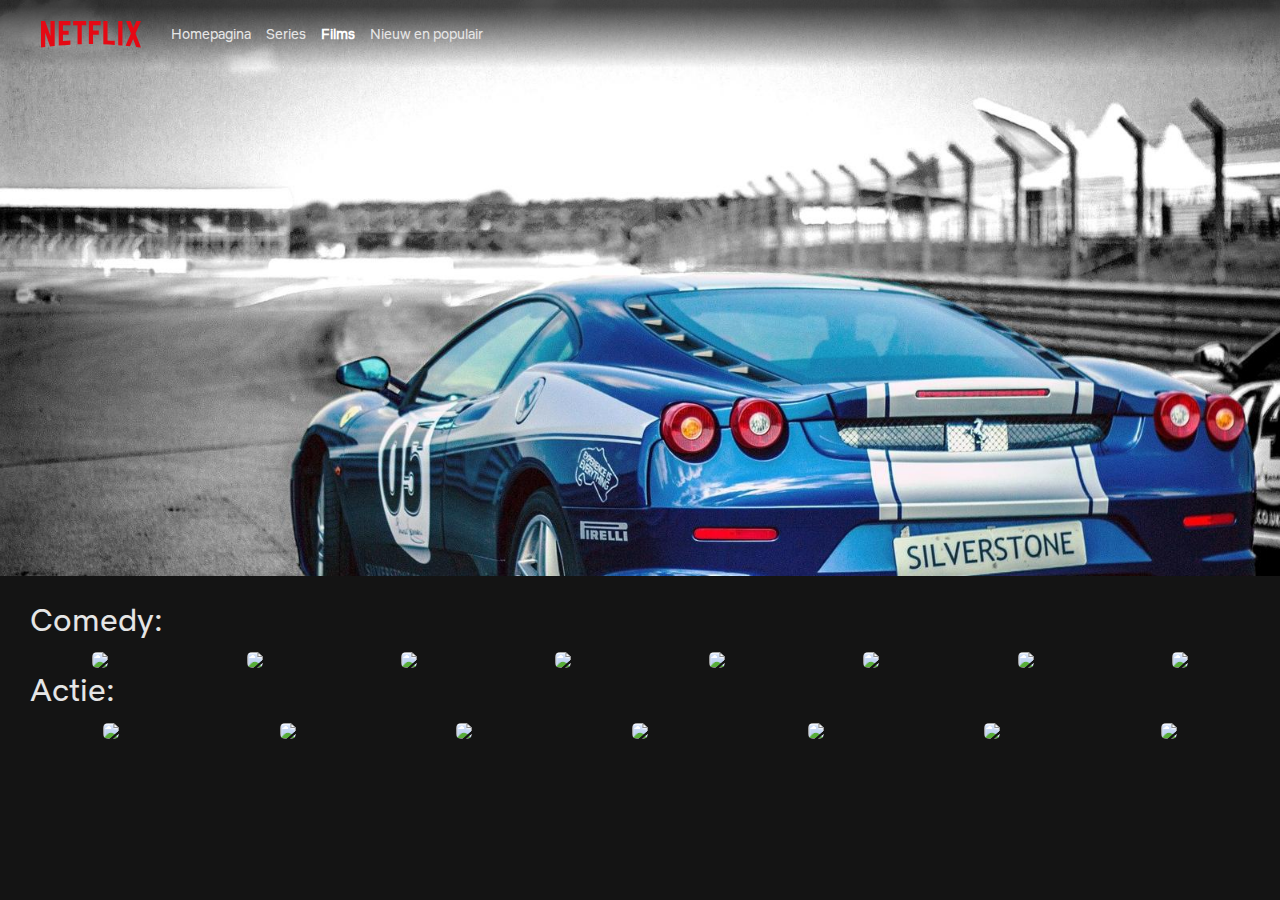
==== commit 83f51043: "added litltle pieces of content on the films page and added some style to it" ====
--- a/Films/index.html
+++ b/Films/index.html
@@ -115,7 +115,7 @@
     </div>
 
 
-    <h2>Action:</h2>
+    <h2>Actie:</h2>
     <div class="scroll-container">
       <!-- Button trigger modal -->
 
@@ -198,8 +198,8 @@
           <button type="button" class="btn-close dark" data-bs-dismiss="modal" aria-label="Close"></button>
         </div>
         <div class="modal-body">
-          <p></p>
-          <img href="../img/Action/bert!.jpg">
+          <iframe width="auto" height="auto" src="https://www.youtube.com/embed/S7QWlBzc5Lk" referrerpolicy="strict-origin-when-cross-origin" ></iframe>
+          <p></p>
           <br><br><br><br><br><br><br><br><br><br><br><br><br><br><br><br><br><br><br><br><br><br><br><br><br><br><br><br><br><br>
         </div>
         <div class="modal-footer"></div>
@@ -215,6 +215,7 @@
           <button type="button" class="btn-close dark" data-bs-dismiss="modal" aria-label="Close"></button>
         </div>
         <div class="modal-body">
+          <iframe src="https://www.youtube.com/embed/fNQ1qrJw5CI" title="Bee Movie DVD Trailer (Dutch) (2008)" frameborder="0" allow="accelerometer; autoplay; clipboard-write; encrypted-media; gyroscope; picture-in-picture; web-share" referrerpolicy="strict-origin-when-cross-origin" allowfullscreen></iframe>
           <p></p>
           <br><br><br><br><br><br><br><br><br><br><br><br><br><br><br><br><br><br><br><br><br><br><br><br><br><br><br><br><br><br>
         </div>
@@ -231,29 +232,15 @@
           <button type="button" class="btn-close dark" data-bs-dismiss="modal" aria-label="Close"></button>
         </div>
         <div class="modal-body">
-          <p></p>
-          <br><br><br><br><br><br><br><br><br><br><br><br><br><br><br><br><br><br><br><br><br><br><br><br><br><br><br><br><br><br>
-        </div>
-        <div class="modal-footer"></div>
-      </div>
-    </div>
-  </div>
-  <!-- Modal -->
-  <div class="modal fade" id="Scary-Movie" tabindex="-1" aria-labelledby="exampleModalLabel" aria-hidden="true">
-    <div class="modal-dialog-centered modal-dialog modal-lg">
-      <div class="modal-content movie">
-        <div class="modal-header">
-          <h5 class="modal-title" id="exampleModalLabel">Scary movie</h5>
-          <button type="button" class="btn-close dark" data-bs-dismiss="modal" aria-label="Close"></button>
-        </div>
-        <div class="modal-body">
-          <p></p>
-          <br><br><br><br><br><br><br><br><br><br><br><br><br><br><br><br><br><br><br><br><br><br><br><br><br><br><br><br><br><br>
-        </div>
-        <div class="modal-footer"></div>
-      </div>
-    </div>
-  </div>
+          <iframe src="https://www.youtube.com/embed/HTLPULt0eJ4" title="Scary Movie | Official Trailer (HD) - Anna Faris, Marlon Wayans, Shannon Elizabeth | MIRAMAX" frameborder="0" allow="accelerometer; autoplay; clipboard-write; encrypted-media; gyroscope; picture-in-picture; web-share" referrerpolicy="strict-origin-when-cross-origin" allowfullscreen></iframe>
+          <p></p>
+          <br><br><br><br><br><br><br><br><br><br><br><br><br><br><br><br><br><br><br><br><br><br><br><br><br><br><br><br><br><br>
+        </div>
+        <div class="modal-footer"></div>
+      </div>
+    </div>
+  </div>
+
   <!-- Modal -->
   <div class="modal fade" id="Ted-2" tabindex="-1" aria-labelledby="exampleModalLabel" aria-hidden="true">
     <div class="modal-dialog-centered modal-dialog modal-lg">
@@ -263,6 +250,7 @@
           <button type="button" class="btn-close dark" data-bs-dismiss="modal" aria-label="Close"></button>
         </div>
         <div class="modal-body">
+          <iframe src="https://www.youtube.com/embed/OcmpHpa_h8s" title="Ted 2 - Trailer Internacional 2" frameborder="0" allow="accelerometer; autoplay; clipboard-write; encrypted-media; gyroscope; picture-in-picture; web-share" referrerpolicy="strict-origin-when-cross-origin" allowfullscreen></iframe>
           <p></p>
           <br><br><br><br><br><br><br><br><br><br><br><br><br><br><br><br><br><br><br><br><br><br><br><br><br><br><br><br><br><br>
         </div>
@@ -311,6 +299,7 @@
           <button type="button" class="btn-close dark" data-bs-dismiss="modal" aria-label="Close"></button>
         </div>
         <div class="modal-body">
+
           <p></p>
           <br><br><br><br><br><br><br><br><br><br><br><br><br><br><br><br><br><br><br><br><br><br><br><br><br><br><br><br><br><br>
         </div>
--- a/css/style.css
+++ b/css/style.css
@@ -3,6 +3,13 @@
     font-family: 'Netflix-sans';
     src: url('/fonts/NetflixSans-Regular.otf')
 }
+
+iframe {
+    width: 100%;
+    height: 500px; 
+    max-width: 100%;
+}
+
 
 html body {
     font-family: "Netflix-sans";
